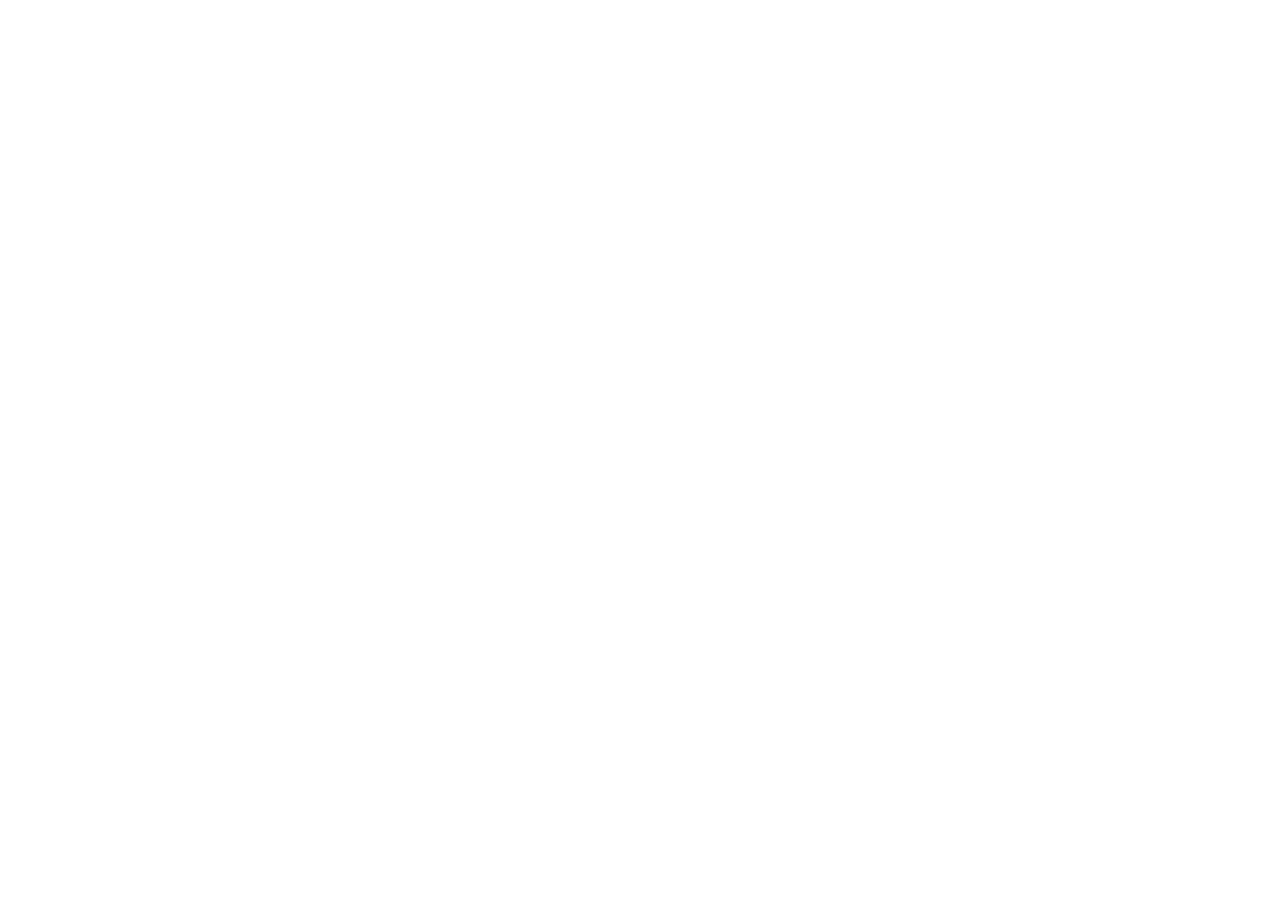
==== index.html @ 06b8ae08 "external and internal documents" ====
<!DOCTYPE html>
<html lang="en">
<head>
    <meta charset="UTF-8">
    <meta http-equiv="X-UA-Compatible" content="IE=edge">
    <meta name="viewport" content="width=device-width, initial-scale=1.0">
    <title>Progress Milestone One</title>

    <!--Fonts-->
    <link rel="preconnect" href="https://fonts.googleapis.com">
    <link rel="preconnect" href="https://fonts.gstatic.com" crossorigin>
    <link href="https://fonts.googleapis.com/css2?family=Open+Sans:ital,wght@0,300;0,400;0,500;0,600;0,700;0,800;1,300;1,400;1,500;1,600;1,700;1,800&family=Poppins:ital,wght@0,100;0,200;0,300;0,400;0,500;0,600;0,700;0,800;0,900;1,100;1,200;1,300;1,400;1,500;1,600;1,700;1,800;1,900&display=swap" rel="stylesheet">

    <!--Bootstrap CSS-->
    <link rel="stylesheet" href="https://cdn.jsdelivr.net/npm/bootstrap@5.2.3/dist/css/bootstrap.min.css">
    <!--Bootstrap JS-->
    <script src="https://cdn.jsdelivr.net/npm/bootstrap@5.2.3/dist/js/bootstrap.min.js"></script>

    <!--Internal Documents -->
    <link rel="stylesheet" href="css/main.css">
     
</head>
<body>
    
</body>
</html>
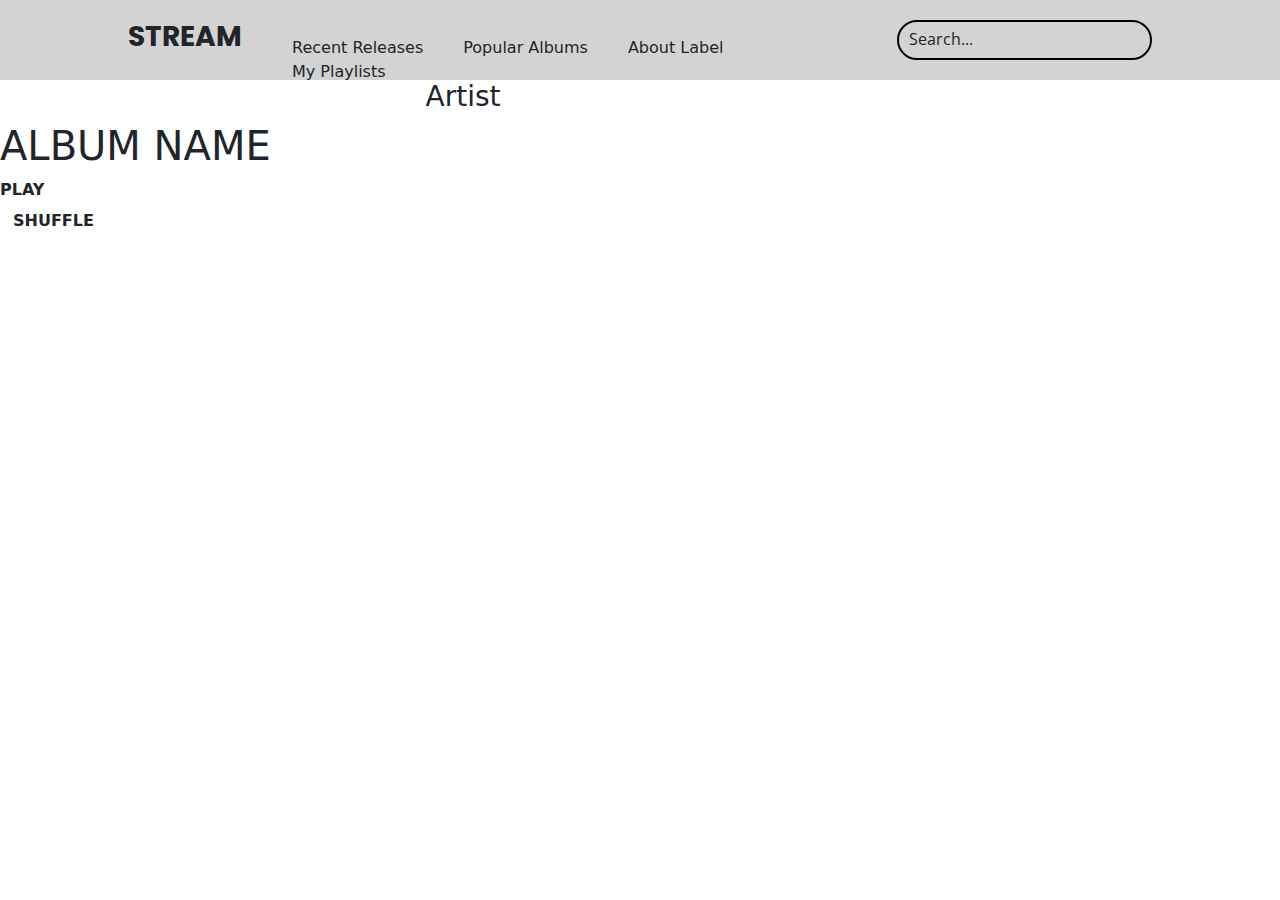
==== commit f0fef859: "nav" ====
--- a/index.html
+++ b/index.html
@@ -21,6 +21,25 @@
      
 </head>
 <body>
-    
+    <nav>
+        <div class="logo"><h3><strong>STREAM</strong></h3></div>    <div class="search-bar">Search...</div>
+        <div class="nav-con">
+            <ul>
+                <a><li>Recent Releases</li></a>
+                <a><li>Popular Albums</li></a>
+                <a><li>About Label</li></a>
+                <a><li>My Playlists</li></a>
+            </ul>
+        </div>
+     
+    </nav>
+
+    <header>
+        <h3>Artist</h3>
+        <h1>ALBUM NAME</h1>
+        <div class="play-btn"><strong>PLAY</strong></div>
+        <div class="btn"><strong>SHUFFLE</strong></div>
+
+    </header>
 </body>
 </html>--- a/css/main.css
+++ b/css/main.css
@@ -0,0 +1,44 @@
+nav{
+    width: 100%;
+    height: 80px;
+    background-color: lightgrey;
+    padding-left: 10%;
+    padding-right: 10%;
+    padding-top: 20px;
+}
+
+.logo{
+    height: 50px;
+    float: left;
+    font-family: 'Poppins', sans-serif;
+    padding-right: 50px;
+}
+
+.nav-con{
+    height: 50px;
+}
+
+nav ul{
+    list-style: none;
+}
+
+nav li{
+    float: left;
+    margin-right: 40px;
+}
+
+.search-bar{
+    width: 255px;
+    height: 40px;
+    float: right;
+    font-family: 'Open Sans', sans-serif;
+    border: 2px solid black;
+    border-radius: 25px;
+    padding-top: 5px;
+    padding-left: 10px;
+
+}
+
+
+
+
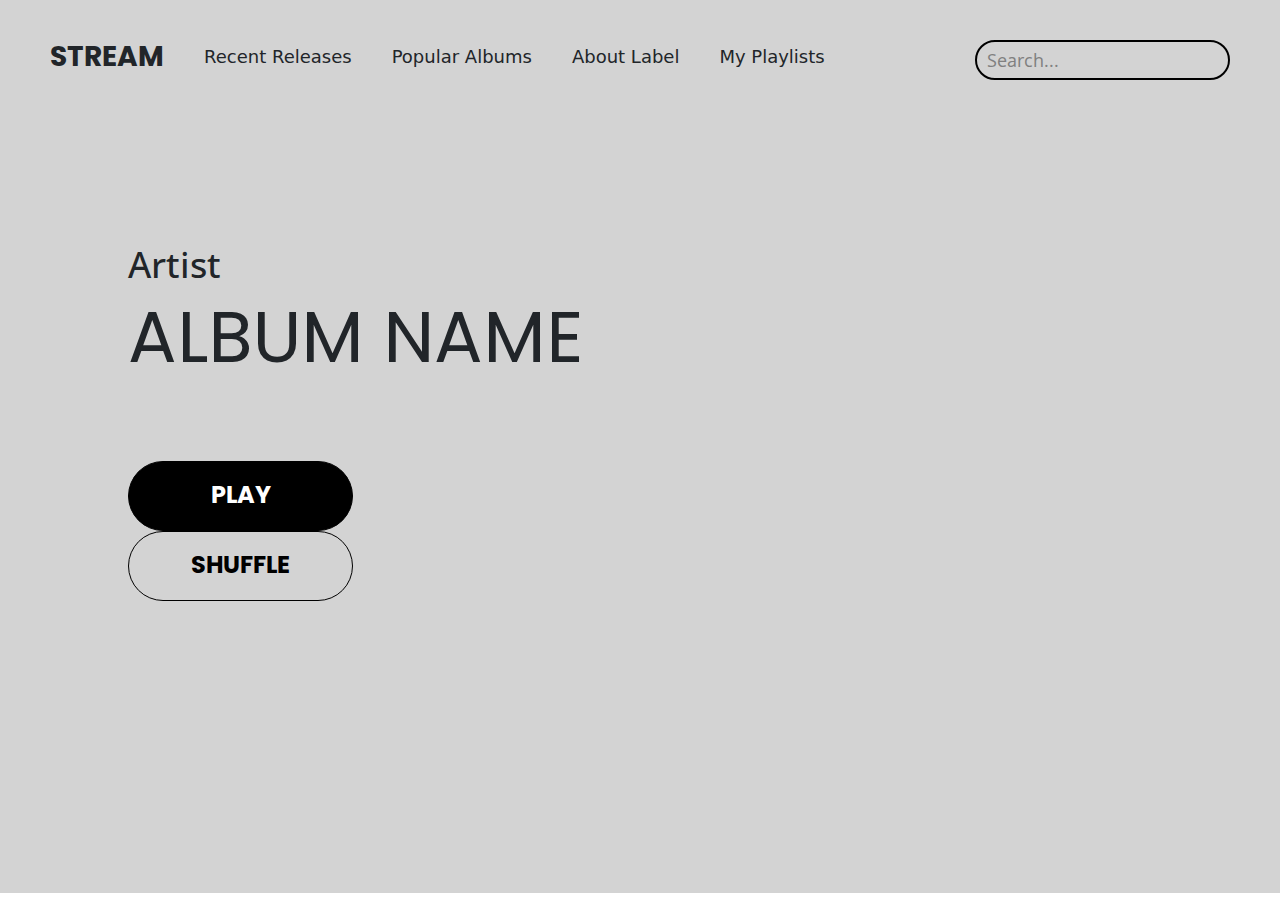
==== commit 2088b70c: "header" ====
--- a/index.html
+++ b/index.html
@@ -37,9 +37,10 @@
     <header>
         <h3>Artist</h3>
         <h1>ALBUM NAME</h1>
+    <div class="button">
         <div class="play-btn"><strong>PLAY</strong></div>
         <div class="btn"><strong>SHUFFLE</strong></div>
-
+    </div>
     </header>
 </body>
 </html>--- a/css/main.css
+++ b/css/main.css
@@ -1,21 +1,21 @@
 nav{
-    width: 100%;
-    height: 80px;
     background-color: lightgrey;
-    padding-left: 10%;
-    padding-right: 10%;
-    padding-top: 20px;
+    padding-left: 50px;
+    padding-right: 50px;
+    padding-top: 40px;
 }
 
 .logo{
     height: 50px;
     float: left;
     font-family: 'Poppins', sans-serif;
-    padding-right: 50px;
+
 }
 
 .nav-con{
     height: 50px;
+    margin-top: -13px;
+    margin-right: 40px;
 }
 
 nav ul{
@@ -24,21 +24,85 @@
 
 nav li{
     float: left;
-    margin-right: 40px;
+    font-size: 18px;
+    margin-left: 40px;
 }
 
 .search-bar{
     width: 255px;
     height: 40px;
     float: right;
+    font-size: 18px;
     font-family: 'Open Sans', sans-serif;
     border: 2px solid black;
     border-radius: 25px;
     padding-top: 5px;
     padding-left: 10px;
+    color: gray;
+}
+
+header{
+    width: 100;
+    height: 800px;
+    background-color: lightgrey;
+    padding-top: 150px;
+    padding-left: 10%;
+    padding-right: 10%;
+}
+
+header h3{
+    font-size: 36px;
+    font-family: 'Open Sans', sans-serif;
+}
+
+header h1{
+    font-size: 72px;
+    font-family: 'Poppins', sans-serif;
+    font-weight: 400;
+    margin-bottom: 70px;
+}
+
+.button{
+float: left;
+margin-top: 10px;
+margin-right: 10px;
+}
+
+.play-btn{
+    width: 225px;
+    height: 70px;
+    background-color: black;
+    color: white;
+    text-align: center;
+    border-radius: 35px;
+    font-weight: 400;
+    font-size: 24px;
+    font-family: 'Poppins', sans-serif;
+    border: 1px solid black;
+    padding-top: 15px;
+
+}
+
+.play-btn:hover{
+    cursor: pointer;
+    background-color: white;
+    color:black ;
+}
+
+.btn{
+    width: 225px;
+    height: 70px;
+    background-color: lightgrey;
+    color: black;
+    float: left !important;
+    text-align: center;
+    border-radius: 35px;
+    font-weight: 400;
+    font-size: 24px;
+    font-family: 'Poppins', sans-serif;
+    border: 1px solid black;
+    padding-top: 15px;
 
 }
 
 
-
-
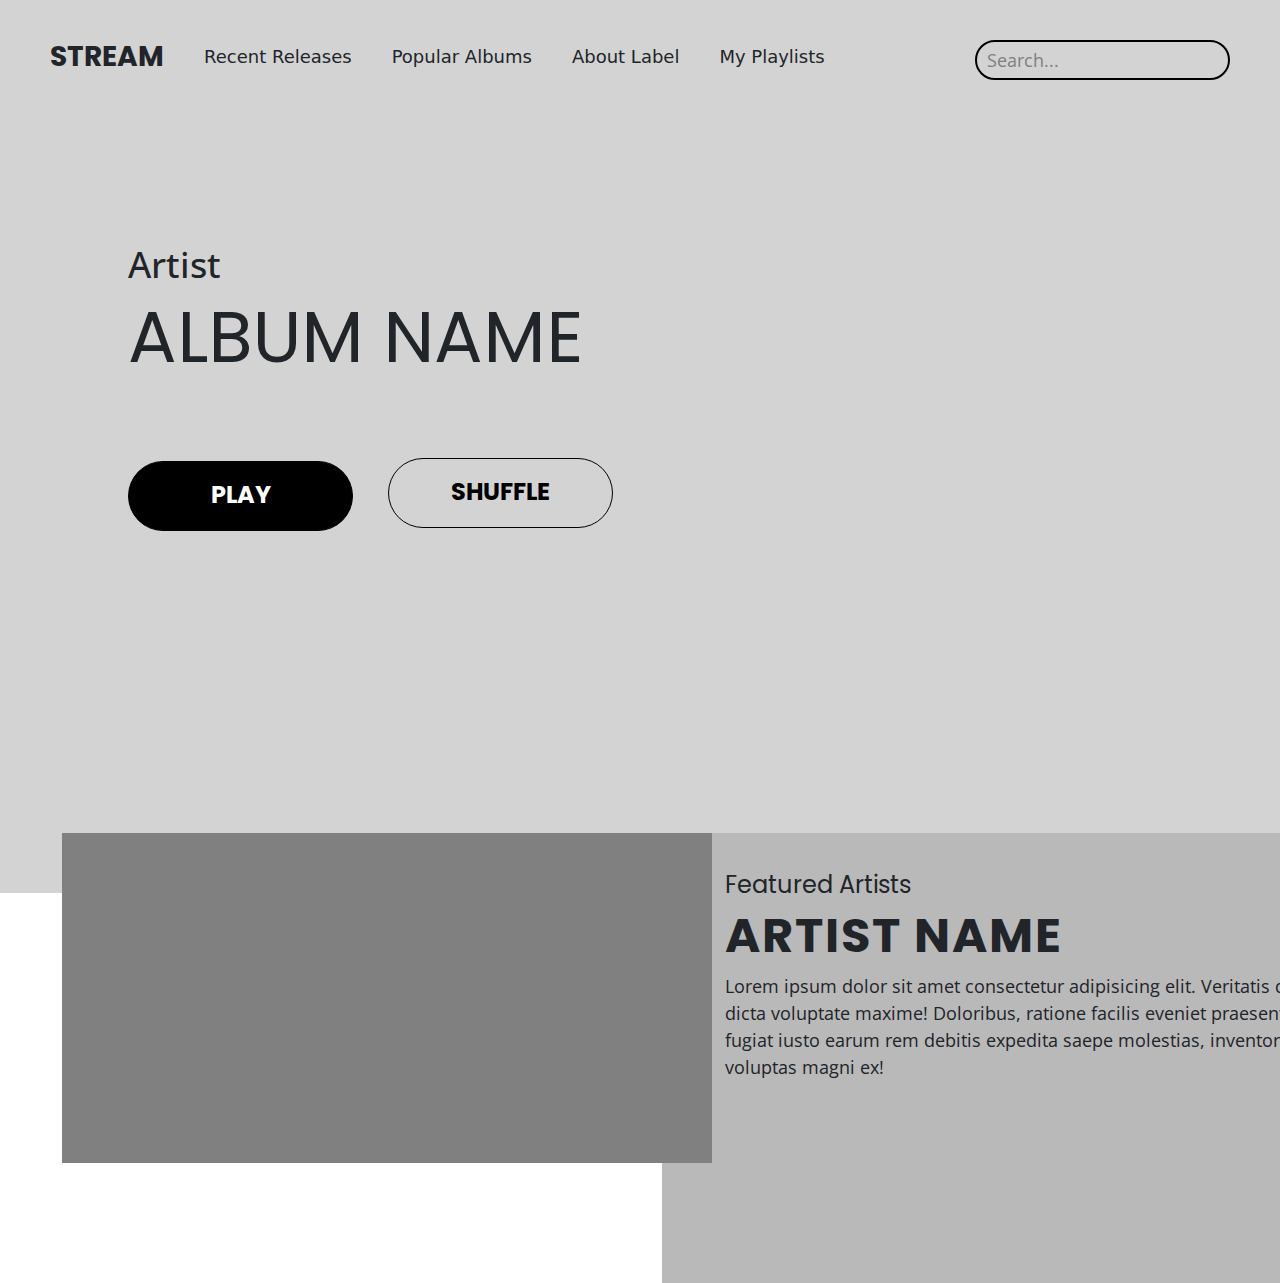
==== commit 2c177033: "header" ====
--- a/index.html
+++ b/index.html
@@ -42,5 +42,26 @@
         <div class="btn"><strong>SHUFFLE</strong></div>
     </div>
     </header>
+
+<div class="container-fluid">
+
+    <div class="row">
+        <div class="col-6">
+            <div class="video"></div>
+        </div>
+
+    </div>
+
+    <div class="col-6 text">
+        <h3>Featured Artists</h3>
+        <h1>ARTIST NAME</h1>
+        <p>Lorem ipsum dolor sit amet consectetur adipisicing elit. Veritatis delectus dicta voluptate maxime! Doloribus, ratione facilis eveniet praesentium fugiat iusto earum rem debitis expedita saepe molestias, inventore voluptas magni ex!</p>
+
+    </div>
+    
+</div>
+
+
+
 </body>
 </html>--- a/css/main.css
+++ b/css/main.css
@@ -63,9 +63,9 @@
 }
 
 .button{
-float: left;
-margin-top: 10px;
-margin-right: 10px;
+    float: left !important;
+    margin-top: 10px;
+    margin-right: 10px;
 }
 
 .play-btn{
@@ -85,7 +85,7 @@
 
 .play-btn:hover{
     cursor: pointer;
-    background-color: white;
+    background-color: lightgrey;
     color:black ;
 }
 
@@ -94,7 +94,6 @@
     height: 70px;
     background-color: lightgrey;
     color: black;
-    float: left !important;
     text-align: center;
     border-radius: 35px;
     font-weight: 400;
@@ -102,7 +101,52 @@
     font-family: 'Poppins', sans-serif;
     border: 1px solid black;
     padding-top: 15px;
+    margin-left: 260px;
+    margin-top: -100px;
 
 }
 
+.btn:hover{
+    cursor: pointer;
+    background-color: black;
+    color:white ;
+}
 
+.video{
+    width: 650px;
+    height: 330px;
+    background-color: grey;
+    margin-top: -60px;
+    margin-left: 50px;
+}
+
+.text{
+    width: 700px;
+    height: 450px;
+    background-color: rgb(185, 185, 185);
+    float: left;
+    padding-top: 3%;
+    padding-left: 50px;
+    padding-left: 5%;
+    margin-left: 650px;
+    margin-top: -330px;
+   
+}
+
+.text h3{
+    font-size: 24px;
+    font-weight: 400;
+    font-family: 'Poppins', sans-serif;
+}
+
+.text h1{
+    font-size: 48px;
+    font-weight: 700;
+    letter-spacing: 2px;
+    font-family: 'Poppins', sans-serif;
+}
+
+.text p{
+    font-size: 18px;
+    font-family: 'Open Sans', sans-serif;
+}
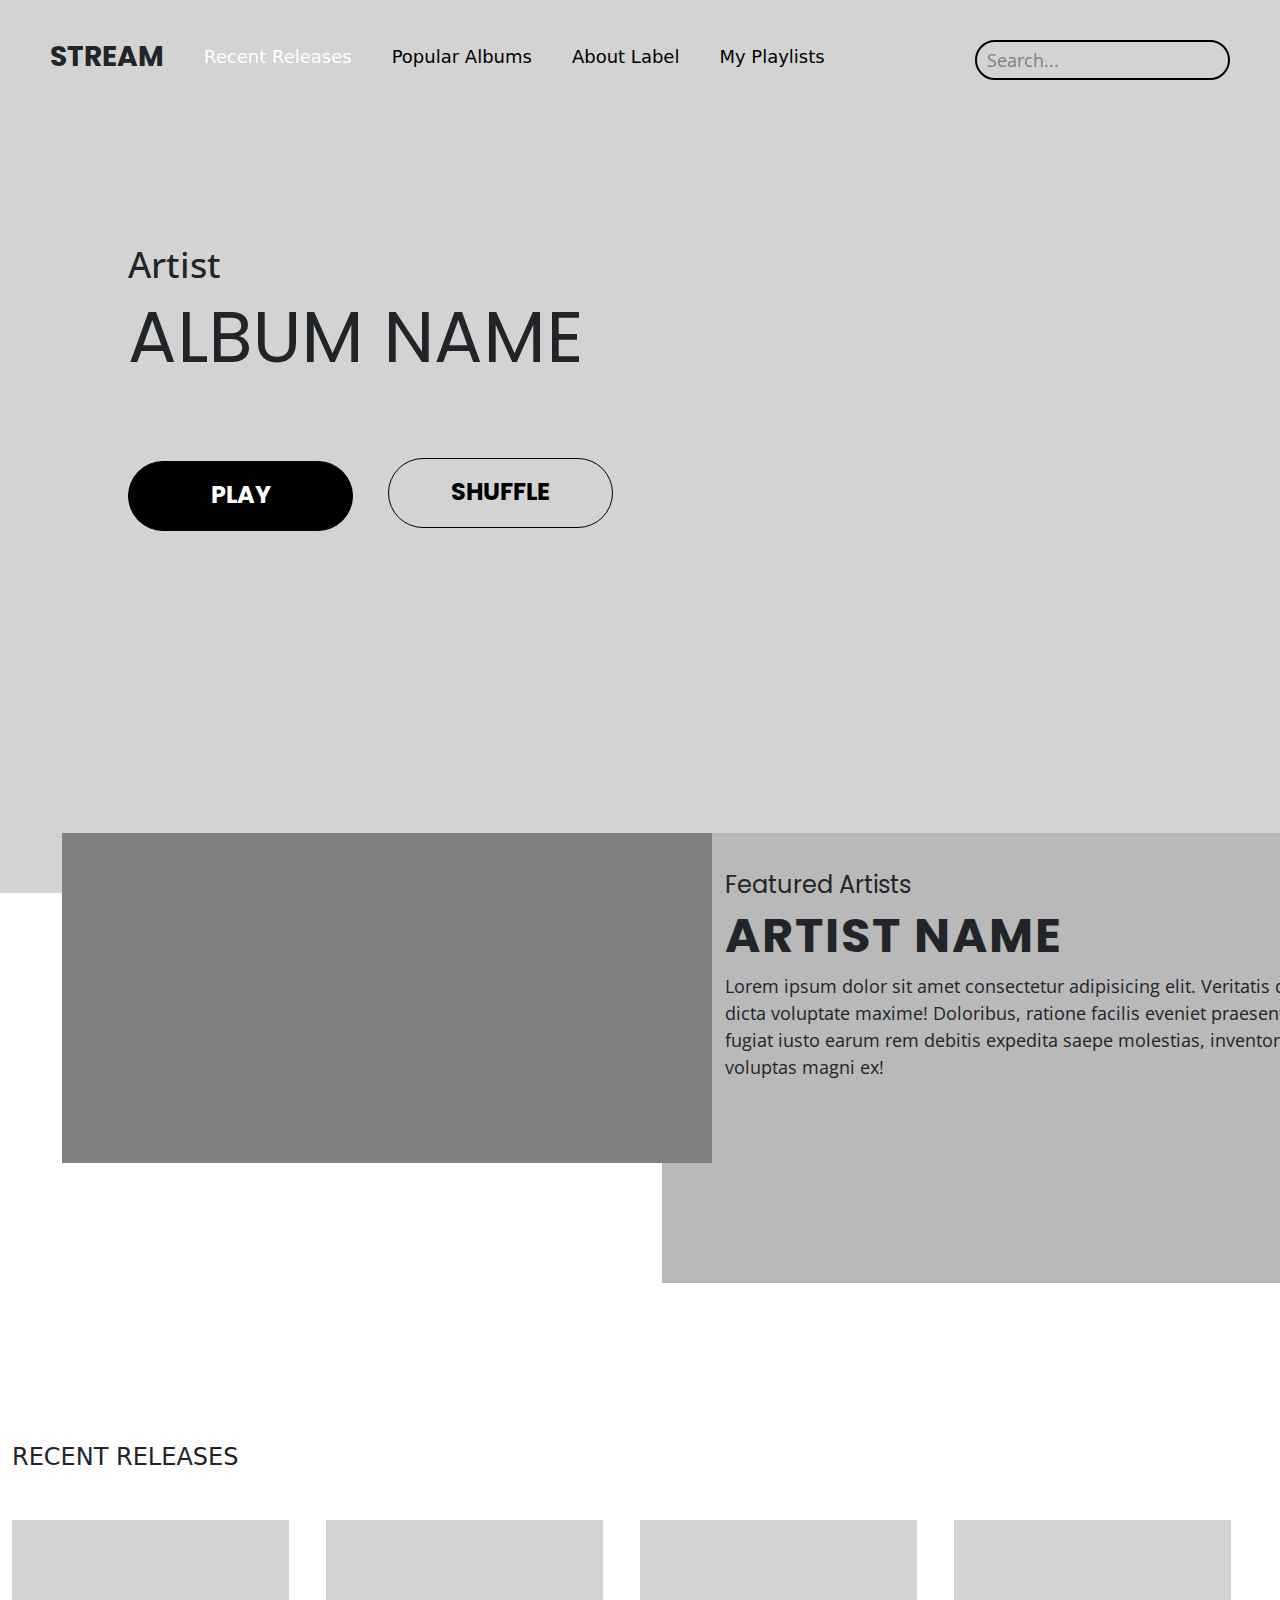
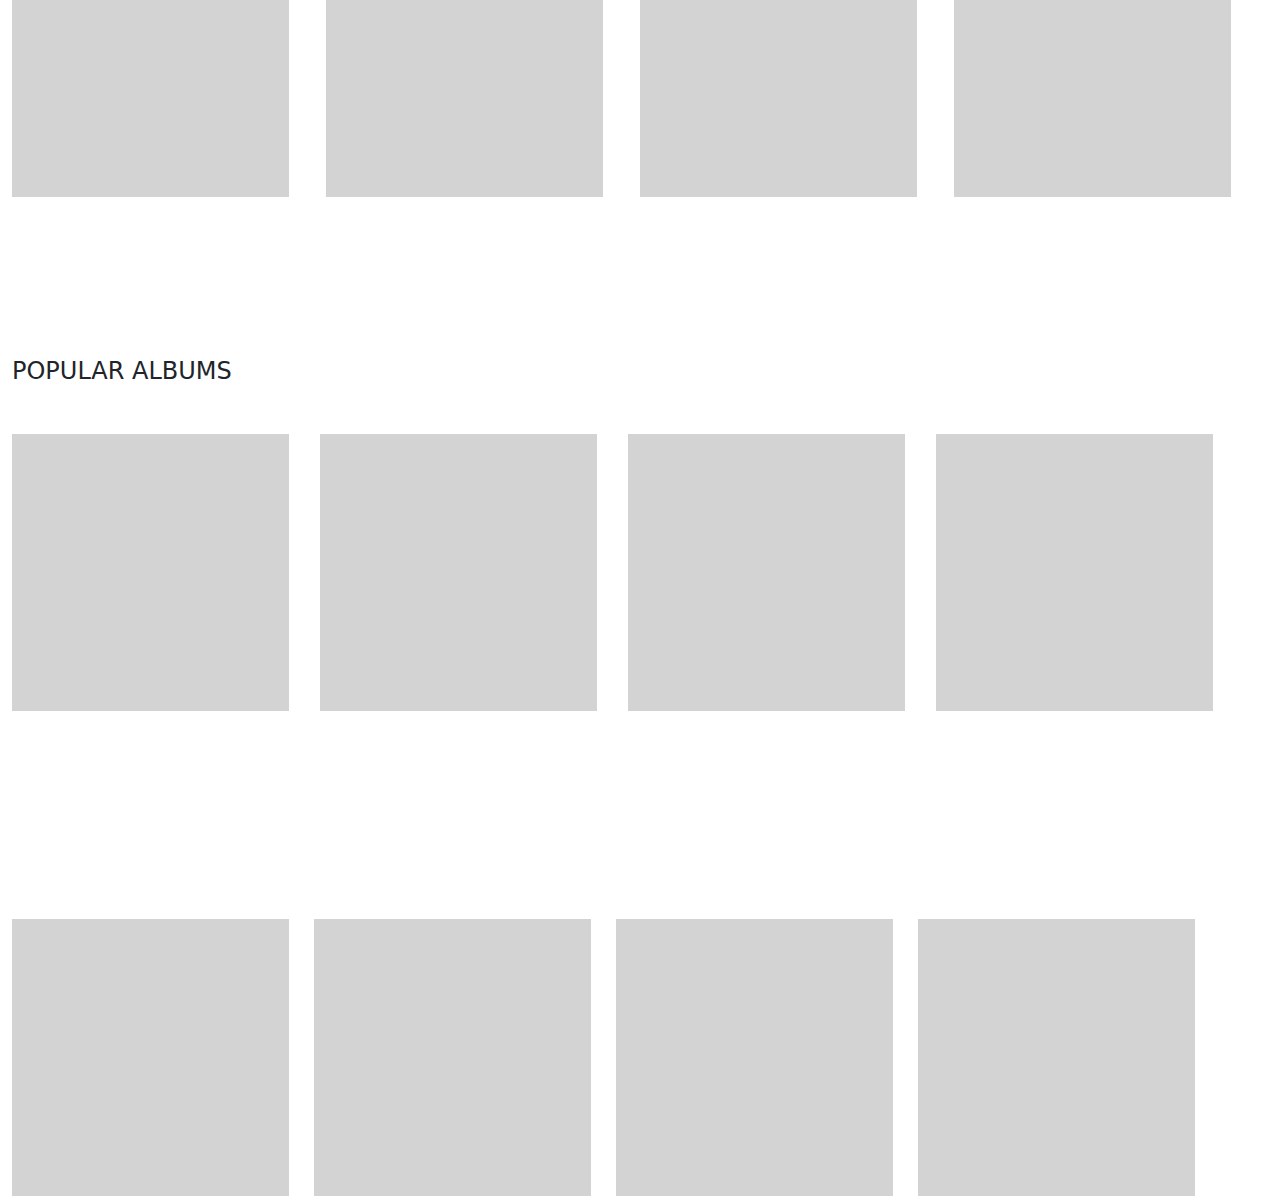
==== commit bbc150dc: "progress" ====
--- a/index.html
+++ b/index.html
@@ -25,10 +25,10 @@
         <div class="logo"><h3><strong>STREAM</strong></h3></div>    <div class="search-bar">Search...</div>
         <div class="nav-con">
             <ul>
-                <a><li>Recent Releases</li></a>
+                <a href="index.html"><li class="active">Recent Releases</li></a>
                 <a><li>Popular Albums</li></a>
-                <a><li>About Label</li></a>
-                <a><li>My Playlists</li></a>
+                <a href="pages/about.html"><li>About Label</li></a>
+                <a href="pages/playlist.html"><li>My Playlists</li></a>
             </ul>
         </div>
      
@@ -58,8 +58,81 @@
         <p>Lorem ipsum dolor sit amet consectetur adipisicing elit. Veritatis delectus dicta voluptate maxime! Doloribus, ratione facilis eveniet praesentium fugiat iusto earum rem debitis expedita saepe molestias, inventore voluptas magni ex!</p>
 
     </div>
+
+</div>
+
+    <div class="container-fluid">
+        <div class="row">
+            <div class="heading">
+                <h4> RECENT RELEASES</h4>
+            </div>
+
+            <div class="col-3">
+                <div class="thumbnail"></div>
+            </div>
+
+            <div class="col-3">
+                <div class="thumbnail"></div>
+            </div>
+
+            <div class="col-3">
+                <div class="thumbnail"></div>
+            </div>
+
+            <div class="col-3">
+                <div class="thumbnail"></div>
+            </div>
+
+            <div class="row">
+            <div class="heading">
+                <h4>POPULAR ALBUMS</h4>
+            </div>
+
+            <div class="col-3">
+                <div class="thumbnail"></div>
+            </div>
+
+            <div class="col-3">
+                <div class="thumbnail"></div>
+            </div>
+
+            <div class="col-3">
+                <div class="thumbnail"></div>
+            </div>
+
+            <div class="col-3">
+                <div class="thumbnail"></div>
+            </div>
+
+            
+        <div class="row">
+            <div class="heading">
+                <h4></h4>
+            </div>
+
+            <div class="col-3">
+                <div class="thumbnail"></div>
+            </div>
+
+            <div class="col-3">
+                <div class="thumbnail"></div>
+            </div>
+
+            <div class="col-3">
+                <div class="thumbnail"></div>
+            </div>
+
+            <div class="col-3">
+                <div class="thumbnail"></div>
+            </div>
+        </div>
+
+    </div>
     
-</div>
+        </div>
+
+        
+   
 
 
 
--- a/css/main.css
+++ b/css/main.css
@@ -26,7 +26,17 @@
     float: left;
     font-size: 18px;
     margin-left: 40px;
+    color: black;
 }
+
+nav li:hover{
+    cursor: pointer;
+    color:white ;
+}
+
+.active{
+    color: white;
+ }
 
 .search-bar{
     width: 255px;
@@ -129,7 +139,7 @@
     padding-left: 50px;
     padding-left: 5%;
     margin-left: 650px;
-    margin-top: -330px;
+    margin-top: -410px;
    
 }
 
@@ -150,3 +160,26 @@
     font-size: 18px;
     font-family: 'Open Sans', sans-serif;
 }
+
+.row{
+    width: 100%;
+    height: 270px;
+    margin-bottom: 80px;
+
+}
+
+.heading{
+    margin-top: 80px;
+    margin-right: 60px;
+    padding-top: 80px;
+    margin-bottom: 40px;
+}
+
+.thumbnail{
+    width: 277px;
+    height: 277px;
+    background-color: lightgrey;
+   
+   
+}
+
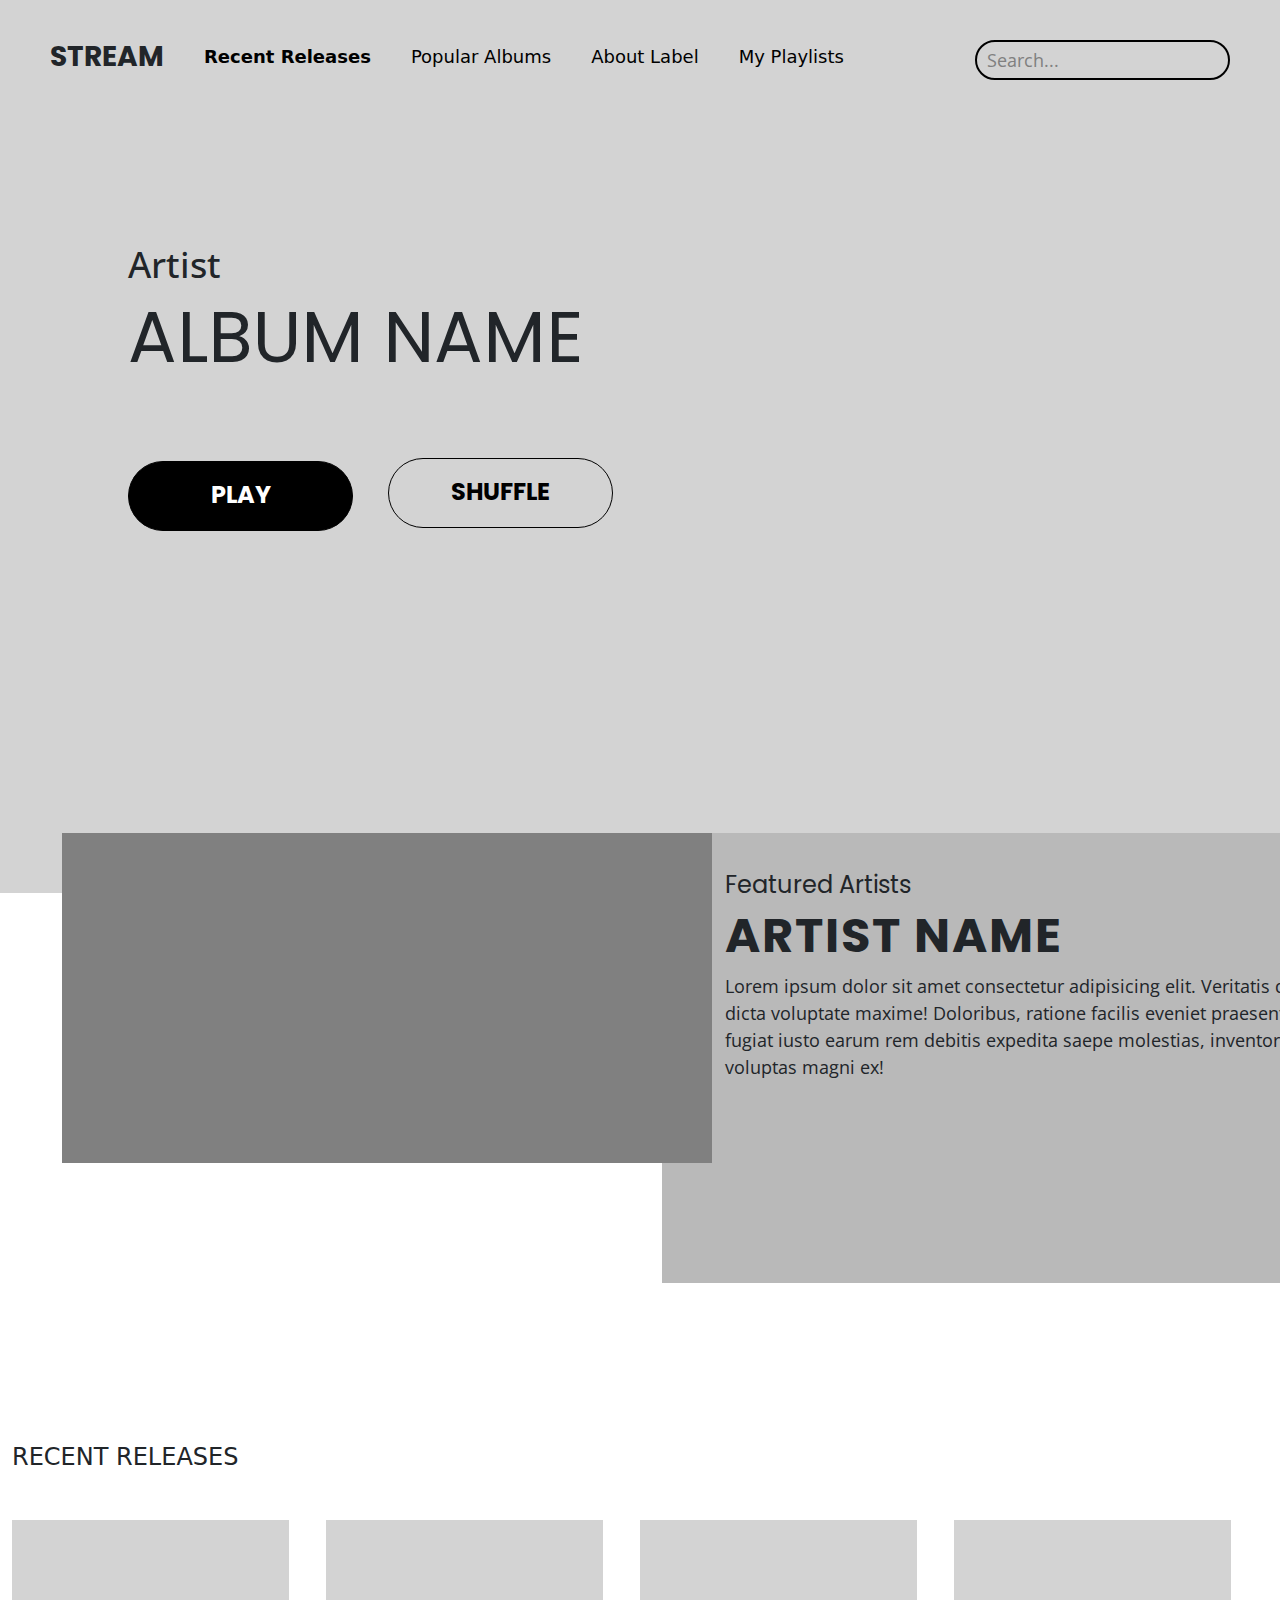
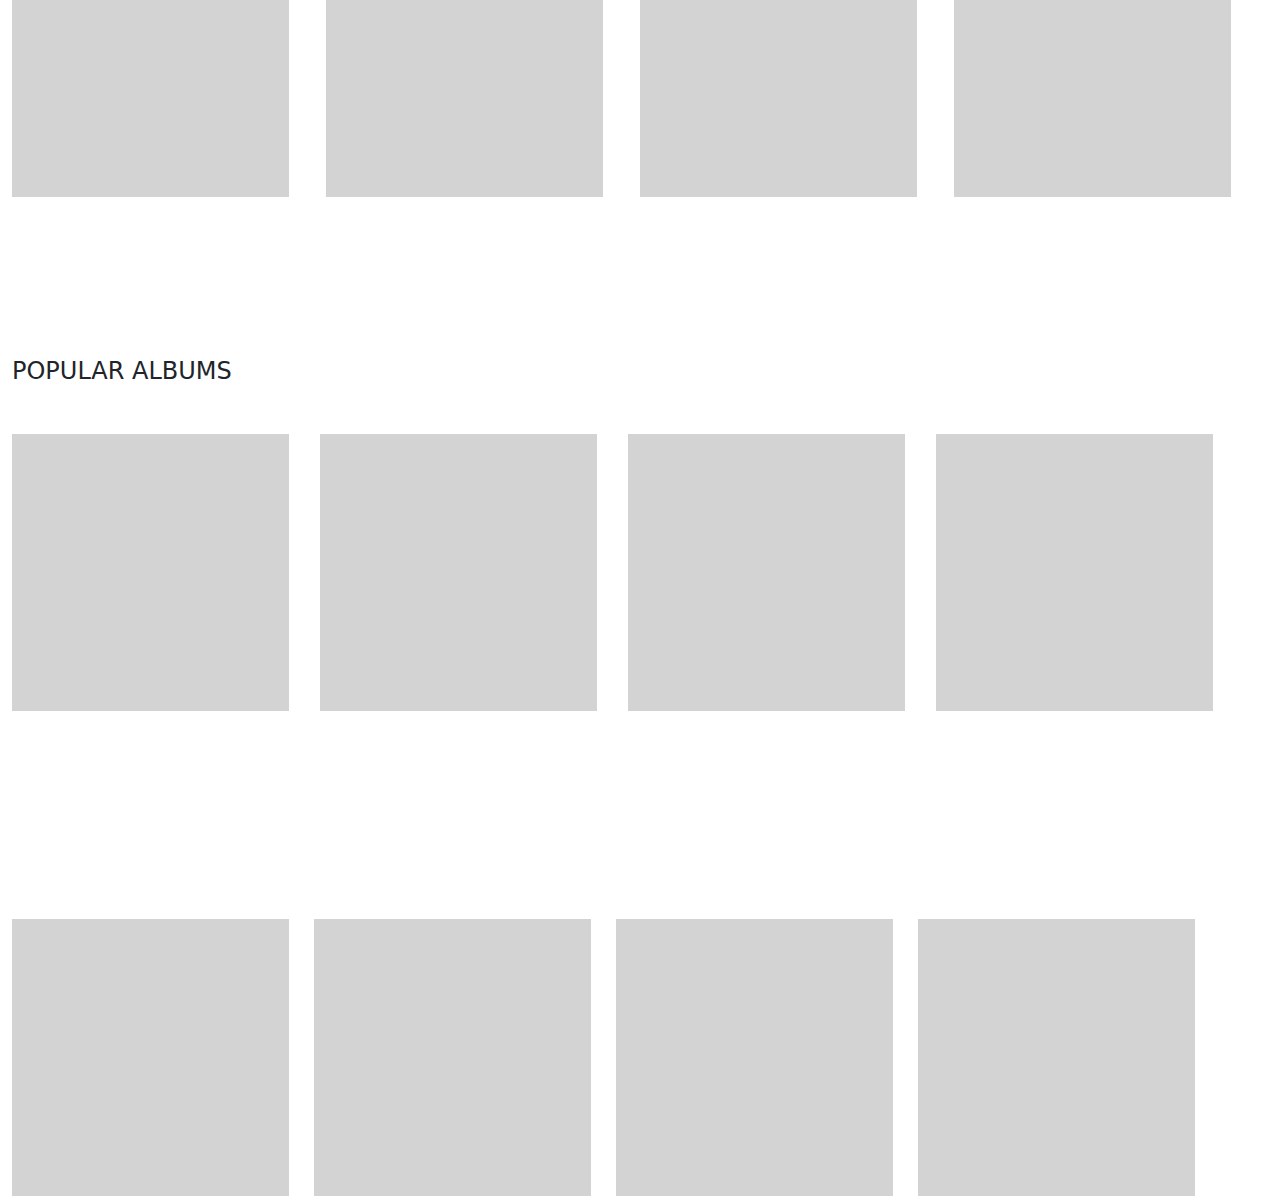
==== commit 427adff1: "pages" ====
--- a/index.html
+++ b/index.html
@@ -129,7 +129,7 @@
 
     </div>
     
-        </div>
+      
 
         
    
--- a/css/main.css
+++ b/css/main.css
@@ -31,11 +31,12 @@
 
 nav li:hover{
     cursor: pointer;
-    color:white ;
+    color:orange ;
 }
 
 .active{
-    color: white;
+    color: black;
+    font-weight: bold;
  }
 
 .search-bar{
